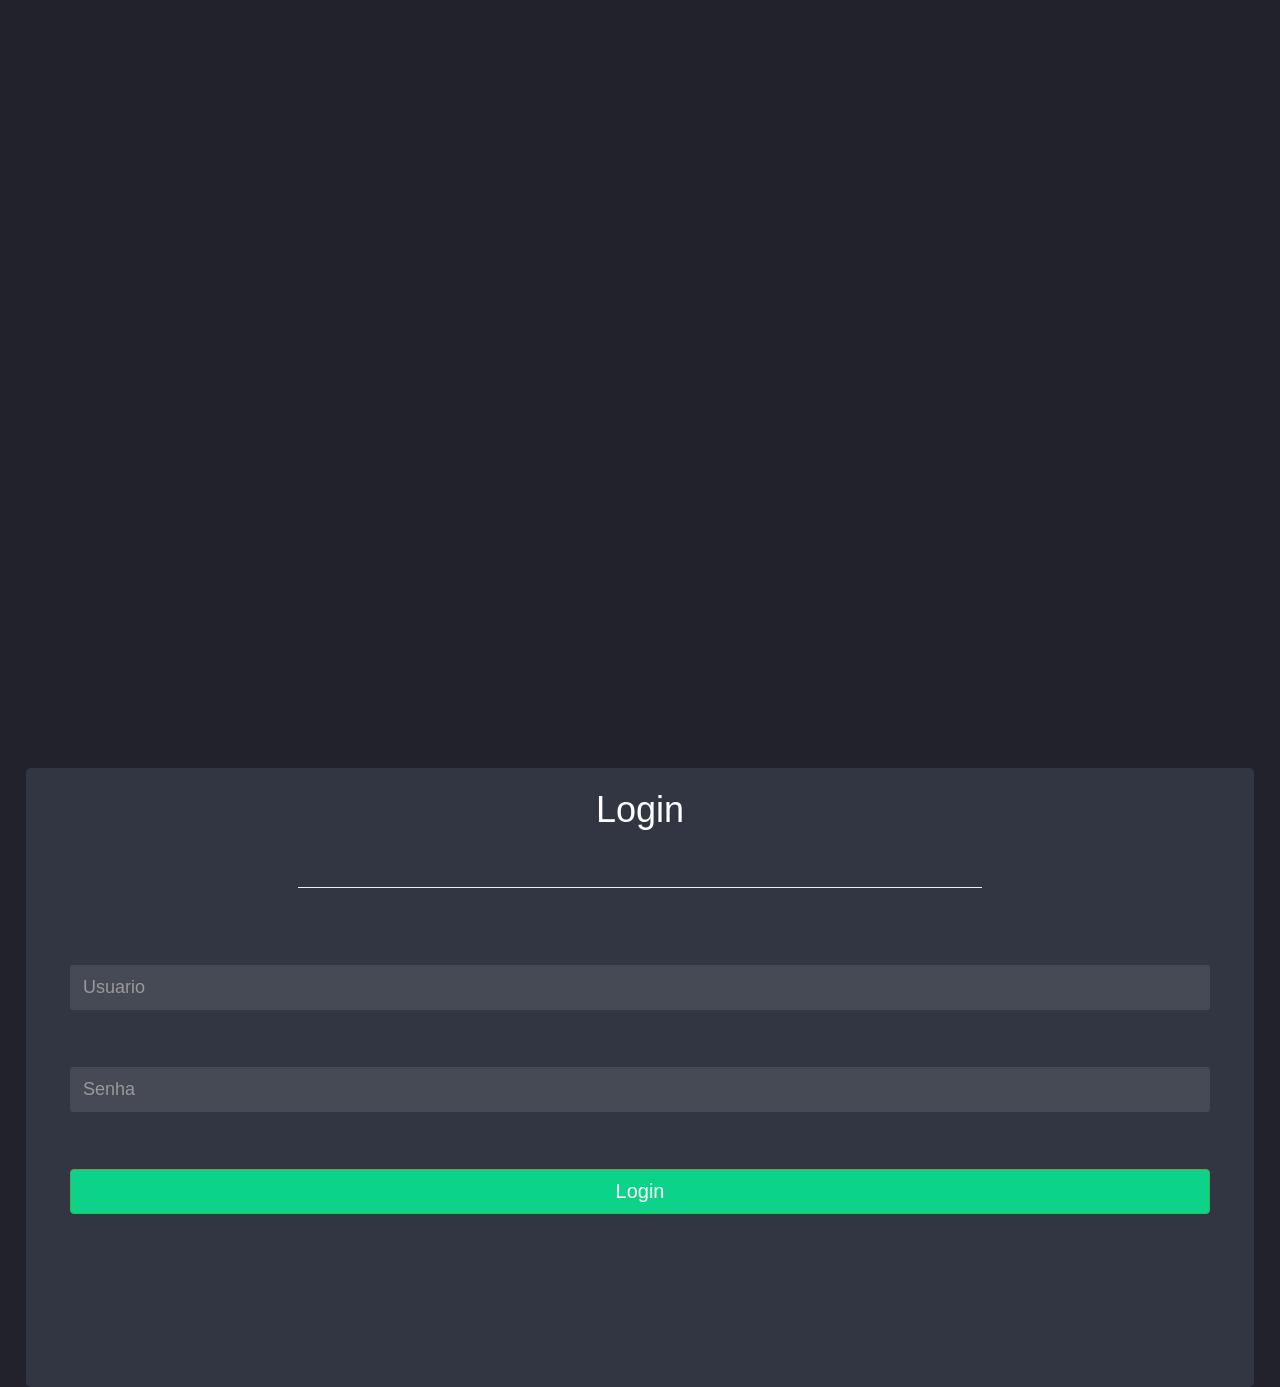
==== www/index.html @ ab99a1ce "Project's Initial Commit" ====
<!DOCTYPE HTML>
<html>
<head>
  <meta charset="utf-8">
  <meta name="viewport" content="width=device-width, initial-scale=1, maximum-scale=1, user-scalable=no">
  <meta http-equiv="Content-Security-Policy" content="default-src * data: gap: https://ssl.gstatic.com; style-src * 'unsafe-inline'; script-src * 'unsafe-inline' 'unsafe-eval'">
  <script src="components/loader.js"></script>
  <script src="lib/onsenui/js/onsenui.min.js"></script>

  <link rel="stylesheet" href="components/loader.css">
  <link rel="stylesheet" href="lib/onsenui/css/onsenui.css">
  <link rel="stylesheet" href="lib/onsenui/css/onsen-css-components.css">
  <link rel="stylesheet" href="css/style.css">

  <!--- Jquery 3.1.1--->
 <script src="components/jquery-3.3.1.min.js"></script>
 <script src="components/acoes.js"></script>

  <!--- Bootstrap 3.3.7--->
  <link rel="stylesheet" href="css/bootstrap.min.css">
  <link rel="stylesheet" href="components/loader.css">
  <link rel="stylesheet" href="css/style.css">

</head>
<body>
  
  <!-- corpo da pagina de login -->
    <nav>
      <div class="container">

        <!-- titulo da pagina -->
        <div class="row">
          <div class="col-xs-12">
            <h1>Login</h1>
            <hr>
          </div>
        </div>

      <!-- campos login e senha -->
        <div class="row">
          <div class="col-xs-12">
            <input type="text" class="form-control" placeholder="Usuario">
          </div>
        </div>
        
        <div class="row">
          <div class="col-xs-12">
            <input type="password" class="form-control" placeholder="Senha" >
          </div>
        </div>

        <!-- Botão login -->
        <div class="row">
          <div class="col-xs-12">
            <button type="button" class="btn btn-success btn-block" style="margin-bottom:15%;" id="entrar">Login</button>
          </div>
        </div>
      </div>
    </nav>
</body>
</html>
---- www/components/loader.css ----
/**
 * This is an auto-generated code by Monaca JS/CSS Components.
 * Please do not edit by hand.
 */

/*** <GENERATED> ***/
---- www/lib/onsenui/css/onsenui.css ----
/*! onsenui - v2.10.1 - 2018-06-08 */
@import url("ionicons/css/ionicons.min.css");
@import url("material-design-iconic-font/css/material-design-iconic-font.min.css");
@import url("font_awesome/css/font-awesome.min.css");


ons-page, ons-navigator,
ons-tabbar,
ons-gesture-detector {
  display: block;
  touch-action: manipulation; /* Remove click delay */
}

ons-navigator,
ons-tabbar,
ons-splitter,
ons-action-sheet,
ons-dialog,
ons-toast,
ons-alert-dialog {
  position: absolute;
  top: 0;
  left: 0;
  bottom: 0;
  right: 0;
  overflow: hidden;
  touch-action: manipulation; /* Remove click delay */
}

ons-toast {
  pointer-events: none;
}

ons-toast .toast {
  pointer-events: auto;
}

ons-tab {
  -webkit-transform: translate3d(0, 0, 0);
          transform: translate3d(0, 0, 0);
}

ons-page, ons-navigator, ons-tabbar, ons-dialog, ons-alert-dialog, ons-action-sheet, ons-toast {
  z-index: 2;
}

ons-fab, ons-speed-dial {
  z-index: 10001;
}

ons-toolbar:not([inline]), ons-bottom-toolbar {
  position: absolute;
  left: 0;
  right: 0;
  z-index: 10000;
}

ons-toolbar:not([inline]) {
  top: 0;
}

ons-bottom-toolbar {
  bottom: 0;
}

.page, .page__content,
.page--material, .page--material__content {
  background-color: transparent !important;
  background: transparent !important;
}

.page__content {
  overflow: auto;
  -webkit-overflow-scrolling: touch;
  z-index: 0;
  -ms-touch-action: pan-y;
}

.page.overflow-visible,
.page.overflow-visible .page,
.page.overflow-visible .page__content,
.page.overflow-visible ons-navigator,
.page.overflow-visible ons-splitter {
  overflow: visible;
}

.page.overflow-visible .page__content.content-swiping,
.page.overflow-visible .page__content.content-swiping .page,
.page.overflow-visible .page__content.content-swiping .page__content {
  overflow: auto;
}

.page[status-bar-fill] > .page__content {
  top: 20px;
}

.page[status-bar-fill] > .toolbar {
  padding-top: 20px;
  box-sizing: content-box;
}

.page[status-bar-fill] > .toolbar:not(.toolbar--transparent) + .page__background,
.page[status-bar-fill] > .toolbar:not(.toolbar--cover-content) + .page__background + .page__content {
  top: 64px;
}

.page[status-bar-fill] > .toolbar--material:not(.toolbar-transparent) + .page__background,
.page[status-bar-fill] > .toolbar--material:not(.toolbar--cover-content) + .page__background + .page__content {
  top: 76px;
}

.page[status-bar-fill] > .toolbar.toolbar--transparent + .page__background {
  top: 0;
}

ons-tabbar[status-bar-fill] > .tabbar--top__content {
  top: 71px;
}

ons-tabbar[status-bar-fill] > .tabbar--top {
  padding-top: 22px;
}

ons-tabbar[position="top"] .page[status-bar-fill] > .page__content {
  top: 0px;
}

.toolbar + .page__background + .page__content ons-tabbar[status-bar-fill] > .tabbar--top {
  top: 0px;
}

.toolbar + .page__background + .page__content ons-tabbar[status-bar-fill] > .tabbar--top__content {
  top: 49px;
}

.page__content > .list:not(.list--material):first-child {
  margin-top: -1px; /* Avoid double border with toolbar */
}

.page--wrapper > .page__background {
  display: none;
}

ons-action-sheet[disabled],
ons-dialog[disabled],
ons-alert-dialog[disabled],
ons-popover[disabled] {
  pointer-events: none;
  opacity: 0.75;
}

ons-list-item[disabled] {
   pointer-events: none;
}

ons-range[disabled] {
  opacity: 0.3;
  pointer-events: none;
}

ons-pull-hook {
  position: relative;
  display: block;
  margin: auto;
  text-align: center;
  z-index: 20002;
}

ons-splitter, ons-splitter-mask, ons-splitter-content, ons-splitter-side {
  display: block;
  position: absolute;
  left: 0;
  right: 0;
  top: 0;
  bottom: 0;
  box-sizing: border-box;
  z-index: 0;
}

ons-splitter-mask {
  z-index: 4;
  background-color: rgba(0, 0, 0, 0.1);
  display: none;
  opacity: 0;
}

ons-splitter-content {
  z-index: 2;
}

ons-splitter-side {
  right: auto;
  z-index: 2;
}

ons-splitter-side[side="right"] {
  right: 0;
  left: auto;
}

ons-splitter-side[mode="collapse"] {
  z-index: 5;
  left: auto;
  right: 100%;
}

ons-splitter-side[side="right"][mode="collapse"] {
  right: auto;
  left: 100%;
}

ons-splitter-side[mode="split"] {
  z-index: 3;
}

ons-toolbar-button > ons-icon[icon*="ion-"] {
  font-size: 26px;
}

ons-range, ons-select {
  display: inline-block;
}

ons-range > input {
  min-width: 50px;
  width: 100%;
}

ons-select > select {
  width: 100%;
}

ons-carousel[disabled] {
  pointer-events: none;
  opacity: 0.75;
}

ons-carousel[fullscreen] {
  height: 100%;
}

.ons-status-bar-mock {
  position: absolute;
  width: 100%;
  height: 20px;
  padding: 0 16px 0 6px;
  box-sizing: border-box;
  z-index: 30000;
  display: -webkit-flex;
  display: flex;
  -webkit-justify-content: space-between;
          justify-content: space-between;
  font-size: 12px;
  line-height: 20px;
  font-family: Arial, Helvetica;
}

.ons-status-bar-mock i {
  padding: 0 2px;
}

.ons-status-bar-mock.android {
  color: white;
  background-color: #222;
  font-family: Roboto, Arial, Helvetica;
}

.ons-status-bar-mock.android ~ * {
  top: 20px;
  bottom: 0;
  position: inherit;
  width: 100%;
}

.ons-ios-scroll-fix .page:not(.page--wrapper)[shown] > .page__content {
  overflow-y: hidden;
}
.ons-ios-scroll-fix ons-splitter-side > .page:not(.page--wrapper)[shown] > .page__content {
  overflow-y: auto;
}

ons-row {
  display: -webkit-box;
  display: -webkit-flex;
  display: -moz-box;
  display: -moz-flex;
  display: -ms-flexbox;
  display: flex;
  -webkit-flex-wrap: wrap;
          flex-wrap: wrap;
  width: 100%;
  box-sizing: border-box;
}

ons-row[vertical-align="top"], ons-row[align="top"] {
  -webkit-box-align: start;
  box-align: start;
  -ms-flex-align: start;
  -webkit-align-items: flex-start;
  -moz-align-items: flex-start;
  align-items: flex-start;
}

ons-row[vertical-align="bottom"], ons-row[align="bottom"] {
  -webkit-box-align: end;
  box-align: end;
  -ms-flex-align: end;
  -webkit-align-items: flex-end;
  -moz-align-items: flex-end;
  align-items: flex-end;
}

ons-row[vertical-align="center"], ons-row[align="center"] {
  -webkit-box-align: center;
  box-align: center;
  -ms-flex-align: center;
  -webkit-align-items: center;
  -moz-align-items: center;
  align-items: center;
  text-align: inherit;
}

ons-row + ons-row {
  padding-top: 0;
}

ons-col {
  -webkit-box-flex: 1;
  -webkit-flex: 1;
  -moz-box-flex: 1;
  -moz-flex: 1;
  -ms-flex: 1;
  flex: 1;
  display: block;
  width: 100%;
  box-sizing: border-box;
}

ons-col[vertical-align="top"], ons-col[align="top"] {
  -webkit-align-self: flex-start;
  -moz-align-self: flex-start;
  -ms-flex-item-align: start;
  align-self: flex-start;
}

ons-col[vertical-align="bottom"], ons-col[align="bottom"] {
  -webkit-align-self: flex-end;
  -moz-align-self: flex-end;
  -ms-flex-item-align: end;
  align-self: flex-end; }

ons-col[vertical-align="center"], ons-col[align="center"] {
  -webkit-align-self: center;
  -moz-align-self: center;
  -ms-flex-item-align: center;
  text-align: inherit;
}


/*
Copyright 2013-2015 ASIAL CORPORATION

Licensed under the Apache License, Version 2.0 (the "License");
you may not use this file except in compliance with the License.
You may obtain a copy of the License at

   http://www.apache.org/licenses/LICENSE-2.0

Unless required by applicable law or agreed to in writing, software
distributed under the License is distributed on an "AS IS" BASIS,
WITHOUT WARRANTIES OR CONDITIONS OF ANY KIND, either express or implied.
See the License for the specific language governing permissions and
limitations under the License.

 */

.ons-icon {
  display: inline-block;
  line-height: inherit;
  font-style: normal;
  font-weight: normal;
  font-size: inherit;
  text-rendering: auto;
  -webkit-font-smoothing: antialiased;
  -moz-osx-font-smoothing: grayscale;
}

.segment__button .ons-icon {
  line-height: initial;
}

:not(ons-toolbar-button):not(ons-action-sheet-button):not(.segment__button) > .ons-icon--ion {
  line-height: 0.75em;
  vertical-align: -25%;
}

.ons-icon[spin] {
  -webkit-animation: ons-icon-spin 2s infinite linear;
  -moz-animation: ons-icon-spin 2s infinite linear;
  animation: ons-icon-spin 2s infinite linear;
}

@-moz-keyframes ons-icon-spin {
  0% {
    -moz-transform: rotate(0deg);
  }
  100% {
    -moz-transform: rotate(359deg);
  }
}

@-webkit-keyframes ons-icon-spin {
  0% {
    -webkit-transform: rotate(0deg);
  }
  100% {
    -webkit-transform: rotate(359deg);
  }
}

@keyframes ons-icon-spin {
  0% {
    -webkit-transform: rotate(0deg);
    transform: rotate(0deg);
  }
  100% {
    -webkit-transform: rotate(359deg);
    transform: rotate(359deg);
  }
}

.ons-icon[rotate="90"] {
  -webkit-transform: rotate(90deg);
  -moz-transform: rotate(90deg);
  transform: rotate(90deg);
}

.ons-icon[rotate="180"] {
  -webkit-transform: rotate(180deg);
  -moz-transform: rotate(180deg);
  transform: rotate(180deg);
}

.ons-icon[rotate="270"] {
  -webkit-transform: rotate(270deg);
  -moz-transform: rotate(270deg);
  transform: rotate(270deg);
}

.ons-icon[fixed-width] {
  width: 1.28571429em;
  text-align: center;
}

.ons-icon--lg {
  font-size: 1.33333333em;
  line-height: 0.75em;
  vertical-align: -15%;
}

.ons-icon--2x {
  font-size: 2em;
}

.ons-icon--3x {
  font-size: 3em;
}

.ons-icon--4x {
  font-size: 4em;
}

.ons-icon--5x {
  font-size: 5em;
}

ons-input, ons-radio, ons-checkbox, ons-search-input {
  display: inline-block;
  position: relative;
}

ons-input .text-input,
ons-search-input .search-input {
  width: 100%;
  display: inline-block;
}

ons-input .text-input__label:not(.text-input--material__label) {
  display: none;
}

ons-input:not([float]) .text-input--material__label--active {
  display: none;
}

ons-input[disabled],
ons-radio[disabled],
ons-checkbox[disabled],
ons-segment[disabled],
ons-search-input[disabled] {
  opacity: 0.5;
  pointer-events: none;
}

ons-input input.text-input--material::-webkit-input-placeholder {
  color: transparent;
}

ons-input input.text-input--material::-moz-placeholder {
  color: transparent;
}

ons-input input.text-input--material:-ms-input-placeholder {
  color: transparent;
}

/* Suppress safe area support for pages in splitter sides */
@media (orientation: landscape) {
  html[onsflag-iphonex-landscape] ons-splitter-side[side="left"] .page__content {
    padding-right: 0;
  }
  html[onsflag-iphonex-landscape] ons-splitter-side[side="right"] .page__content {
    padding-left: 0;
  }
}
/* Support the situation that a progress bar is located just below a toolbar */
@media (orientation: landscape) {
  html[onsflag-iphonex-landscape] .page__content > ons-progress-bar > .progress-bar {
    margin-left: -44px;
    margin-right: -44px;
    width: calc(100% + 88px);
  }
}
/* Lists in .page__content in splitter-sides */
@media (orientation: landscape) {
  /* Suppress left safe area support for pages in right splitter sides */
  html[onsflag-iphonex-landscape] ons-splitter-side[side="right"] .page__content > .list:not(.list--inset) {
    margin-left: 0;
  }
  html[onsflag-iphonex-landscape] ons-splitter-side[side="right"] .page__content > .list:not(.list--inset) > .list-header {
    padding-left: 15px;
  }
  html[onsflag-iphonex-landscape] ons-splitter-side[side="right"] .page__content > .list:not(.list--inset) > .list-item {
    padding-left: 14px;
  }

  /* Suppress right safe area support for pages in left splitter sides */
  html[onsflag-iphonex-landscape] ons-splitter-side[side="left"] .page__content > .list:not(.list--inset) {
    margin-right: 0;
  }
  html[onsflag-iphonex-landscape] ons-splitter-side[side="left"] .page__content > .list:not(.list--inset) > .list-item--chevron:before {
    right: 16px;
  }
  html[onsflag-iphonex-landscape] ons-splitter-side[side="left"] .page__content > .list:not(.list--inset) > .list-item > .list-item__center:last-child {
    padding-right: 6px;
  }
  html[onsflag-iphonex-landscape] ons-splitter-side[side="left"] .page__content > .list:not(.list--inset) > .list-item > .list-item__right {
    padding-right: 12px;
  }
  html[onsflag-iphonex-landscape] ons-splitter-side[side="left"] .page__content > .list:not(.list--inset) > .list-item > .list-item--chevron__right {
    padding-right: 30px;
  }
}

/*
Copyright 2013-2015 ASIAL CORPORATION

Licensed under the Apache License, Version 2.0 (the "License");
you may not use this file except in compliance with the License.
You may obtain a copy of the License at

   http://www.apache.org/licenses/LICENSE-2.0

Unless required by applicable law or agreed to in writing, software
distributed under the License is distributed on an "AS IS" BASIS,
WITHOUT WARRANTIES OR CONDITIONS OF ANY KIND, either express or implied.
See the License for the specific language governing permissions and
limitations under the License.

 */

ons-progress-bar {
  display: block;
}

ons-progress-circular {
  display: inline-block;
  width: 32px;
  height: 32px;
}

ons-progress-circular > svg.progress-circular {
  width: 100%;
  height: 100%;
}

/*
Copyright 2013-2015 ASIAL CORPORATION

Licensed under the Apache License, Version 2.0 (the "License");
you may not use this file except in compliance with the License.
You may obtain a copy of the License at

   http://www.apache.org/licenses/LICENSE-2.0

Unless required by applicable law or agreed to in writing, software
distributed under the License is distributed on an "AS IS" BASIS,
WITHOUT WARRANTIES OR CONDITIONS OF ANY KIND, either express or implied.
See the License for the specific language governing permissions and
limitations under the License.

 */
.ripple {
  display: block;
  position: absolute;
  overflow: hidden;
  top: 0;
  left: 0;
  right: 0;
  bottom: 0;
  pointer-events: none;
}

.ripple__background {
  background: rgba(255, 255, 255, 0.2);
  position: absolute;
  top: 0;
  left: 0;
  right: 0;
  bottom: 0;
  opacity: 0;
  pointer-events: none;
}

.ripple__wave {
  background: rgba(255, 255, 255, 0.2);
  width: 0;
  height: 0;
  border-radius: 50%;
  position: absolute;
  top: 0;
  left: 0;
  z-index: 0;
  pointer-events: none;
}

/* FIXME */
ons-list-item .ripple__wave,
ons-list-item .ripple__background,
.button--material--flat .ripple__wave,
.button--material--flat .ripple__background {
  background: rgba(189, 189, 189, 0.3);
}

.ripple--light-gray__wave,
.ripple--light-gray__background {
  background: rgba(189, 189, 189, 0.3);
}


/*
Copyright 2013-2015 ASIAL CORPORATION

Licensed under the Apache License, Version 2.0 (the "License");
you may not use this file except in compliance with the License.
You may obtain a copy of the License at

   http://www.apache.org/licenses/LICENSE-2.0

Unless required by applicable law or agreed to in writing, software
distributed under the License is distributed on an "AS IS" BASIS,
WITHOUT WARRANTIES OR CONDITIONS OF ANY KIND, either express or implied.
See the License for the specific language governing permissions and
limitations under the License.

 */

.ons-swiper {
  overflow: hidden;
  display: block;
  box-sizing: border-box;
}

.ons-swiper-target {
  display: -webkit-flex;
  display: flex;
  height: 100%;
  z-index: 1;
  -webkit-flex-direction: row;
          flex-direction: row;
}

.ons-swiper-target--vertical {
  -webkit-flex-direction: column;
          flex-direction: column;
}

.ons-swiper-target > * {
  height: inherit;
  -webkit-flex-shrink: 0;
          flex-shrink: 0;
  box-sizing: border-box;
  width: 100%;
  position: relative !important;
}

.ons-swiper-target.active:not(.swiping) > .page:not([shown]) {
  visibility: hidden;
}

.ons-swiper-tabbar .tabbar--material__button:after {
  display: none;
}

.ons-swiper-blocker {
  display: block;
  position: absolute;
  top: 0;
  bottom: 0;
  left: 0;
  right: 0;
  pointer-events: none
}
---- www/css/style.css ----
body{
  background-color: rgb(33, 34, 44);
}

nav{
  background-color: rgb(50, 54,66);
  margin-top:60%;
  margin-bottom:50%;
  border: 2px solid transparent;
  border-radius:5px;
  margin-left: 2%;
  margin-right:2%;
}

.form-control{
  margin-top:5%;
  height:45px ;
  border:1px solid transparent;
  border-radius:3px;
  background-color: rgb(70, 74, 85);
  font-family: Arial, Helvetica, sans-serif;
  font-size:18px;
  color: white;

}

.form-control:hover{
  border:2px solid rgb(85, 86, 92);
}

.btn{
  margin-top: 5%;
  height:45px ;
  font-family: Arial, Helvetica, sans-serif;
  font-size: 20px;
}

#entrar{
  background-color: rgb(11, 211, 138);
}

h1{
  color: white;
  margin-bottom: 5%;
  text-align: center;
}

hr{
  width: 60%;
}
---- www/components/loader.css ----
/**
 * This is an auto-generated code by Monaca JS/CSS Components.
 * Please do not edit by hand.
 */

/*** <GENERATED> ***/
---- www/css/style.css ----
body{
  background-color: rgb(33, 34, 44);
}

nav{
  background-color: rgb(50, 54,66);
  margin-top:60%;
  margin-bottom:50%;
  border: 2px solid transparent;
  border-radius:5px;
  margin-left: 2%;
  margin-right:2%;
}

.form-control{
  margin-top:5%;
  height:45px ;
  border:1px solid transparent;
  border-radius:3px;
  background-color: rgb(70, 74, 85);
  font-family: Arial, Helvetica, sans-serif;
  font-size:18px;
  color: white;

}

.form-control:hover{
  border:2px solid rgb(85, 86, 92);
}

.btn{
  margin-top: 5%;
  height:45px ;
  font-family: Arial, Helvetica, sans-serif;
  font-size: 20px;
}

#entrar{
  background-color: rgb(11, 211, 138);
}

h1{
  color: white;
  margin-bottom: 5%;
  text-align: center;
}

hr{
  width: 60%;
}
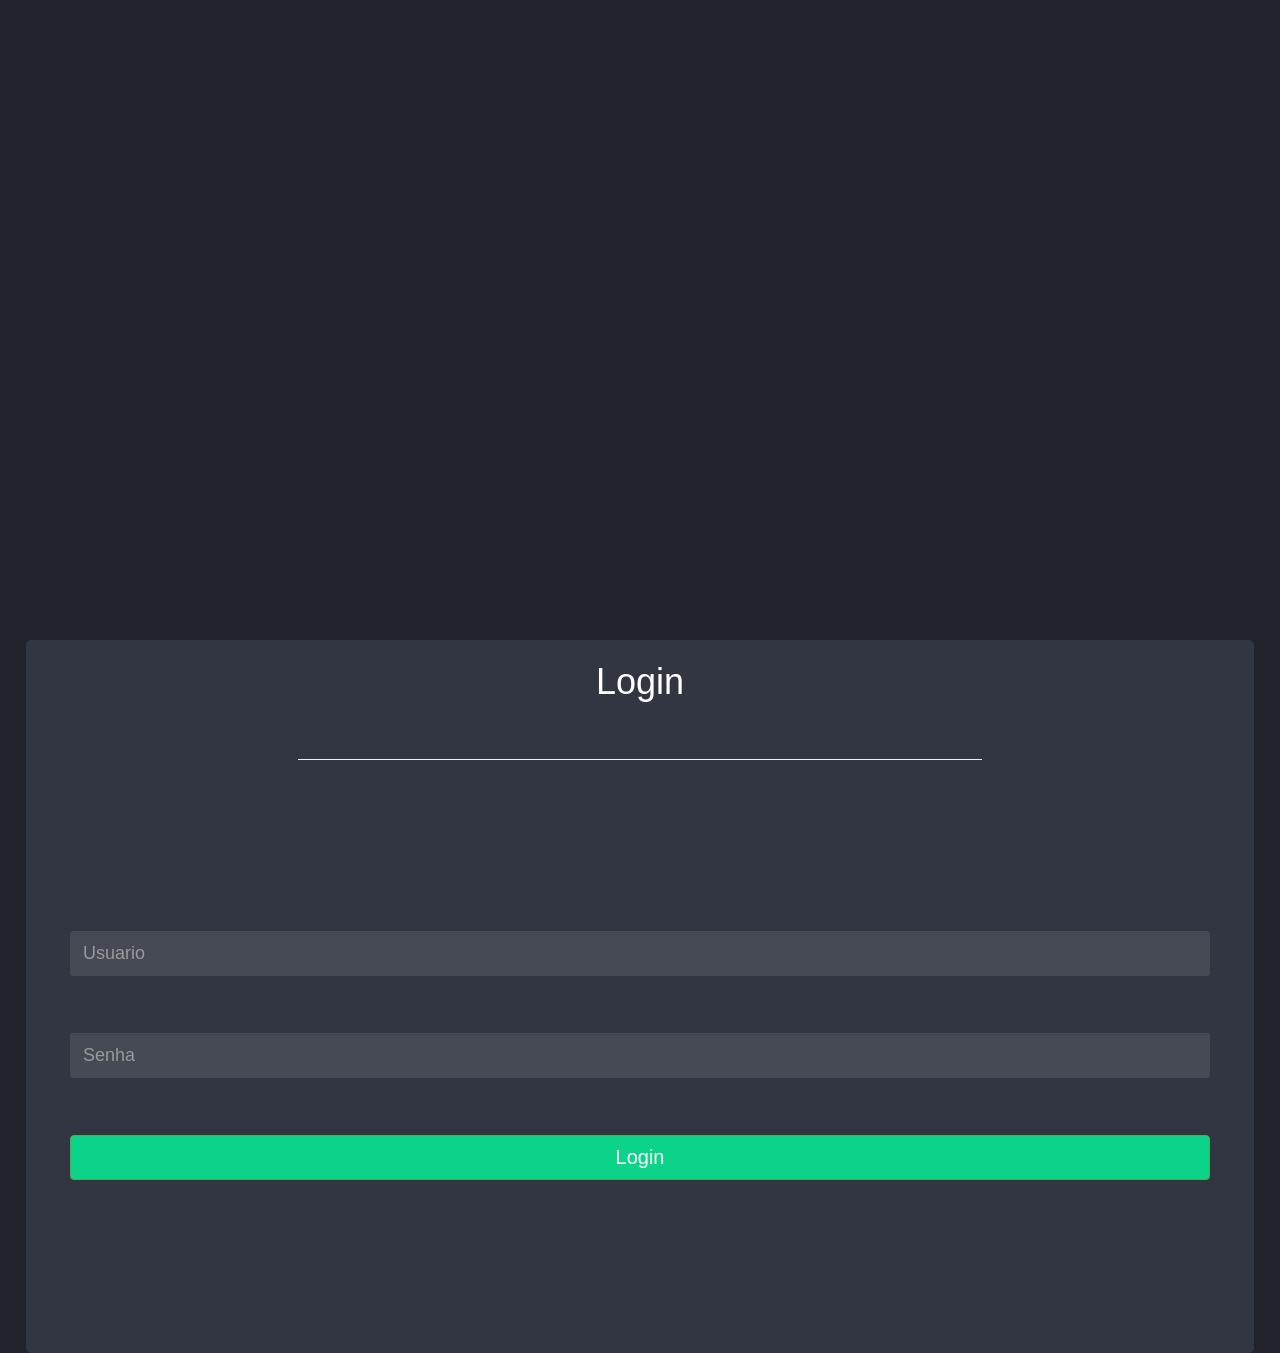
==== commit 81551416: "Tela de cadastro atualizada" ====
--- a/www/index.html
+++ b/www/index.html
@@ -20,6 +20,9 @@
   <link rel="stylesheet" href="css/bootstrap.min.css">
   <link rel="stylesheet" href="components/loader.css">
   <link rel="stylesheet" href="css/style.css">
+  <link rel="stylesheet" href="https://use.fontawesome.com/releases/v5.8.1/css/all.css" integrity="sha384-50oBUHEmvpQ+1lW4y57PTFmhCaXp0ML5d60M1M7uH2+nqUivzIebhndOJK28anvf" crossorigin="anonymous">
+
+
 
 </head>
 <body>
@@ -39,7 +42,8 @@
       <!-- campos login e senha -->
         <div class="row">
           <div class="col-xs-12">
-            <input type="text" class="form-control" placeholder="Usuario">
+              <input type="text" class="form-control" placeholder="Usuario">
+            </ion-icon>
           </div>
         </div>
         
@@ -52,9 +56,9 @@
         <!-- Botão login -->
         <div class="row">
           <div class="col-xs-12">
-            <button type="button" class="btn btn-success btn-block" style="margin-bottom:15%;" id="entrar">Login</button>
+           <a href="cadastro.html"> <button type="button" class="btn btn-success btn-block" style="margin-bottom:15%;" id="entrar">Login</button></a>
           </div>
-        </div>
+        </div> 
       </div>
     </nav>
 </body>
--- a/www/css/style.css
+++ b/www/css/style.css
@@ -5,7 +5,7 @@
 
 nav{
   background-color: rgb(50, 54,66);
-  margin-top:60%;
+  margin-top:50%;
   margin-bottom:50%;
   border: 2px solid transparent;
   border-radius:5px;
@@ -48,4 +48,39 @@
 
 hr{
   width: 60%;
+  margin-bottom: 10%;
+}
+
+#botoes{
+  margin-top: 5%;
+  width:100% ;
+  height:80px ;
+  font-family: Arial, Helvetica, sans-serif;
+  font-size: 20px;
+  border:1px solid black;
+  border-radius:5px;
+  background-color: black;
+  margin-bottom: 40%;
+}
+
+#botoes:hover{
+  background-color: white;
+  color:black;
+}
+
+p{
+  color: white;
+  font-family: Arial, Helvetica, sans-serif;
+  font-size: 20px;
+  }
+
+#btnCadastrar{
+  margin-top: 5%;
+  background-color: rgb(11, 211, 138);
+}
+
+img{
+  width: 80%;
+  
+
 }
--- a/www/css/style.css
+++ b/www/css/style.css
@@ -5,7 +5,7 @@
 
 nav{
   background-color: rgb(50, 54,66);
-  margin-top:60%;
+  margin-top:50%;
   margin-bottom:50%;
   border: 2px solid transparent;
   border-radius:5px;
@@ -48,4 +48,39 @@
 
 hr{
   width: 60%;
+  margin-bottom: 10%;
+}
+
+#botoes{
+  margin-top: 5%;
+  width:100% ;
+  height:80px ;
+  font-family: Arial, Helvetica, sans-serif;
+  font-size: 20px;
+  border:1px solid black;
+  border-radius:5px;
+  background-color: black;
+  margin-bottom: 40%;
+}
+
+#botoes:hover{
+  background-color: white;
+  color:black;
+}
+
+p{
+  color: white;
+  font-family: Arial, Helvetica, sans-serif;
+  font-size: 20px;
+  }
+
+#btnCadastrar{
+  margin-top: 5%;
+  background-color: rgb(11, 211, 138);
+}
+
+img{
+  width: 80%;
+  
+
 }
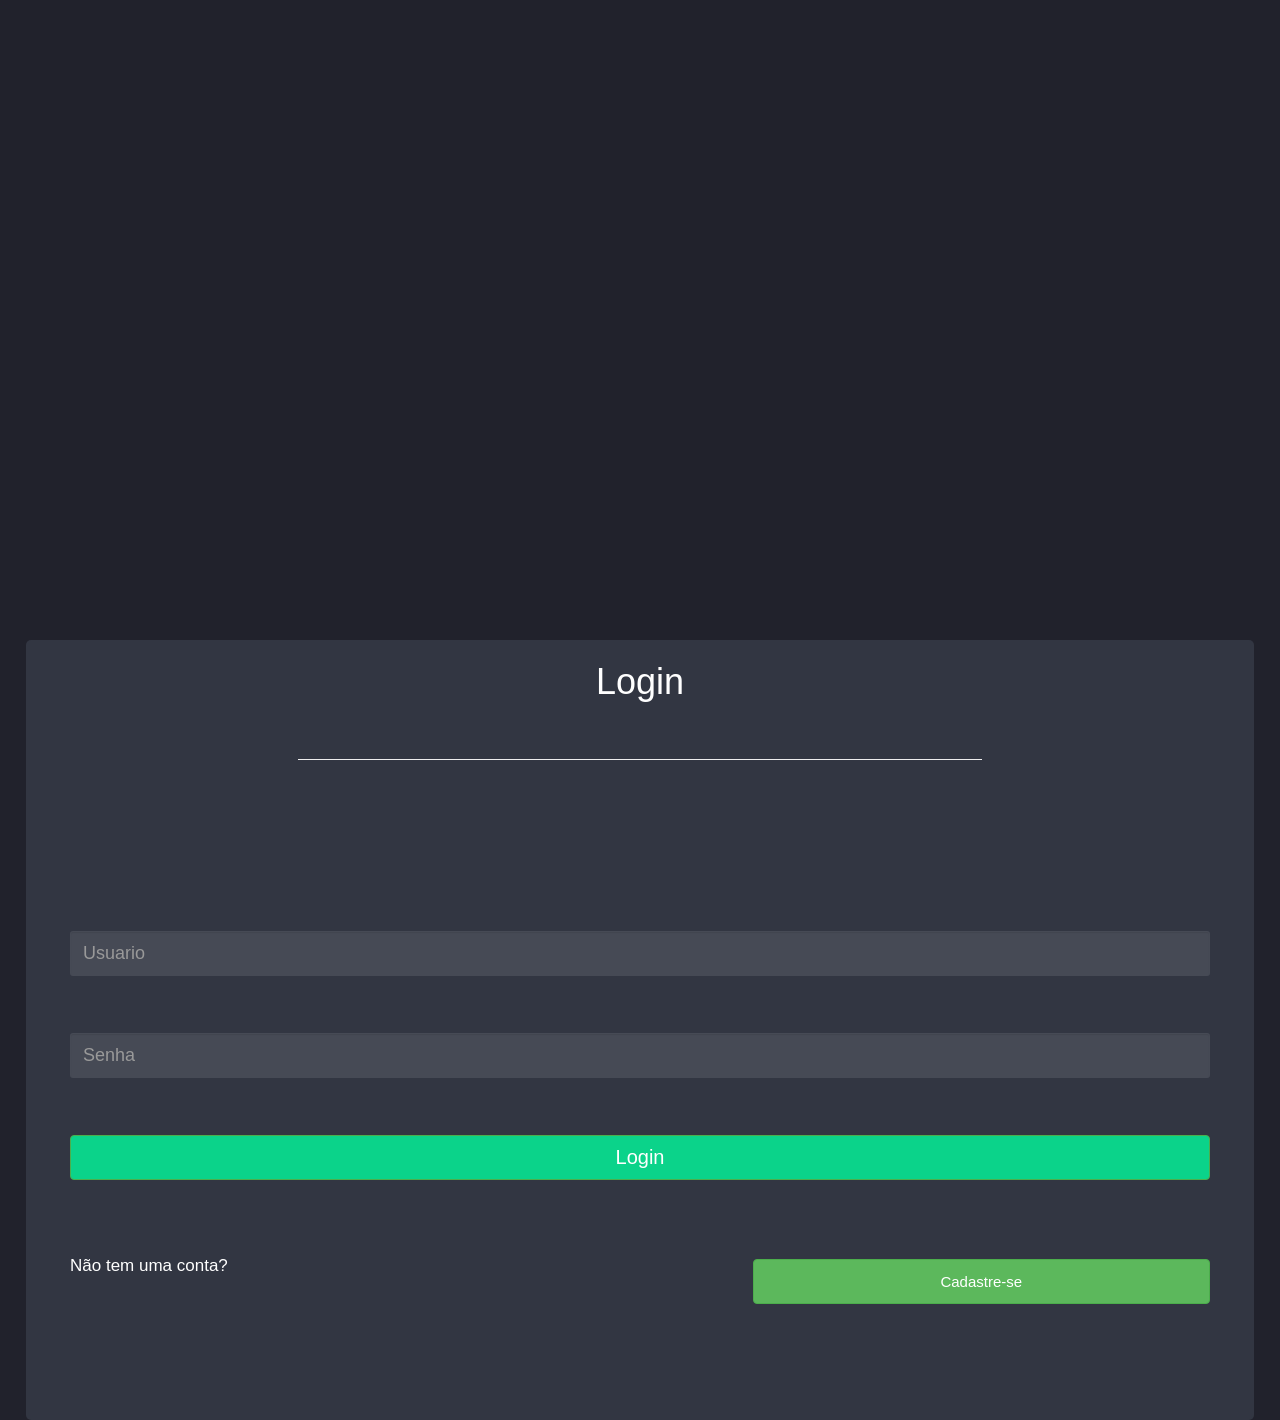
==== commit 0db8b643: "foi criado um section para cadastro de usuarios" ====
--- a/www/index.html
+++ b/www/index.html
@@ -14,7 +14,7 @@
 
   <!--- Jquery 3.1.1--->
  <script src="components/jquery-3.3.1.min.js"></script>
- <script src="components/acoes.js"></script>
+ <script src="components/conexa.js"></script>
 
   <!--- Bootstrap 3.3.7--->
   <link rel="stylesheet" href="css/bootstrap.min.css">
@@ -56,9 +56,23 @@
         <!-- Botão login -->
         <div class="row">
           <div class="col-xs-12">
-           <a href="cadastro.html"> <button type="button" class="btn btn-success btn-block" style="margin-bottom:15%;" id="entrar">Login</button></a>
+           <a href="cadastro.html"> <button type="button" class="btn btn-success btn-block" id="entrar" style="margin-bottom:5%;">Login</button></a>
           </div>
-        </div> 
+        </div>
+
+        <!-- Botão Cadastre-se -->
+        <section>
+        <div class="row">
+
+          <div class="col-xs-7">
+            <h2 id="legenda">Não tem uma conta?</h2>
+          </div>
+
+          <div class="col-xs-5">
+           <a href="cadastroPerfil.html"> <button type="button" class="btn btn-success btn-block"  id="cadastro">Cadastre-se</button></a>
+          </div>
+        </div>
+        </section>
       </div>
     </nav>
 </body>
--- a/www/css/style.css
+++ b/www/css/style.css
@@ -83,4 +83,20 @@
   width: 80%;
   
 
+}
+
+h2{
+  font-family: Arial, Helvetica, sans-serif;
+  font-size: 17px;
+  color:white;
+}
+
+#cadastro{
+  font-family: Arial, Helvetica, sans-serif;
+  font-size: 15px;
+
+}
+
+section{
+  margin-bottom: 10%;
 }
--- a/www/css/style.css
+++ b/www/css/style.css
@@ -83,4 +83,20 @@
   width: 80%;
   
 
+}
+
+h2{
+  font-family: Arial, Helvetica, sans-serif;
+  font-size: 17px;
+  color:white;
+}
+
+#cadastro{
+  font-family: Arial, Helvetica, sans-serif;
+  font-size: 15px;
+
+}
+
+section{
+  margin-bottom: 10%;
 }
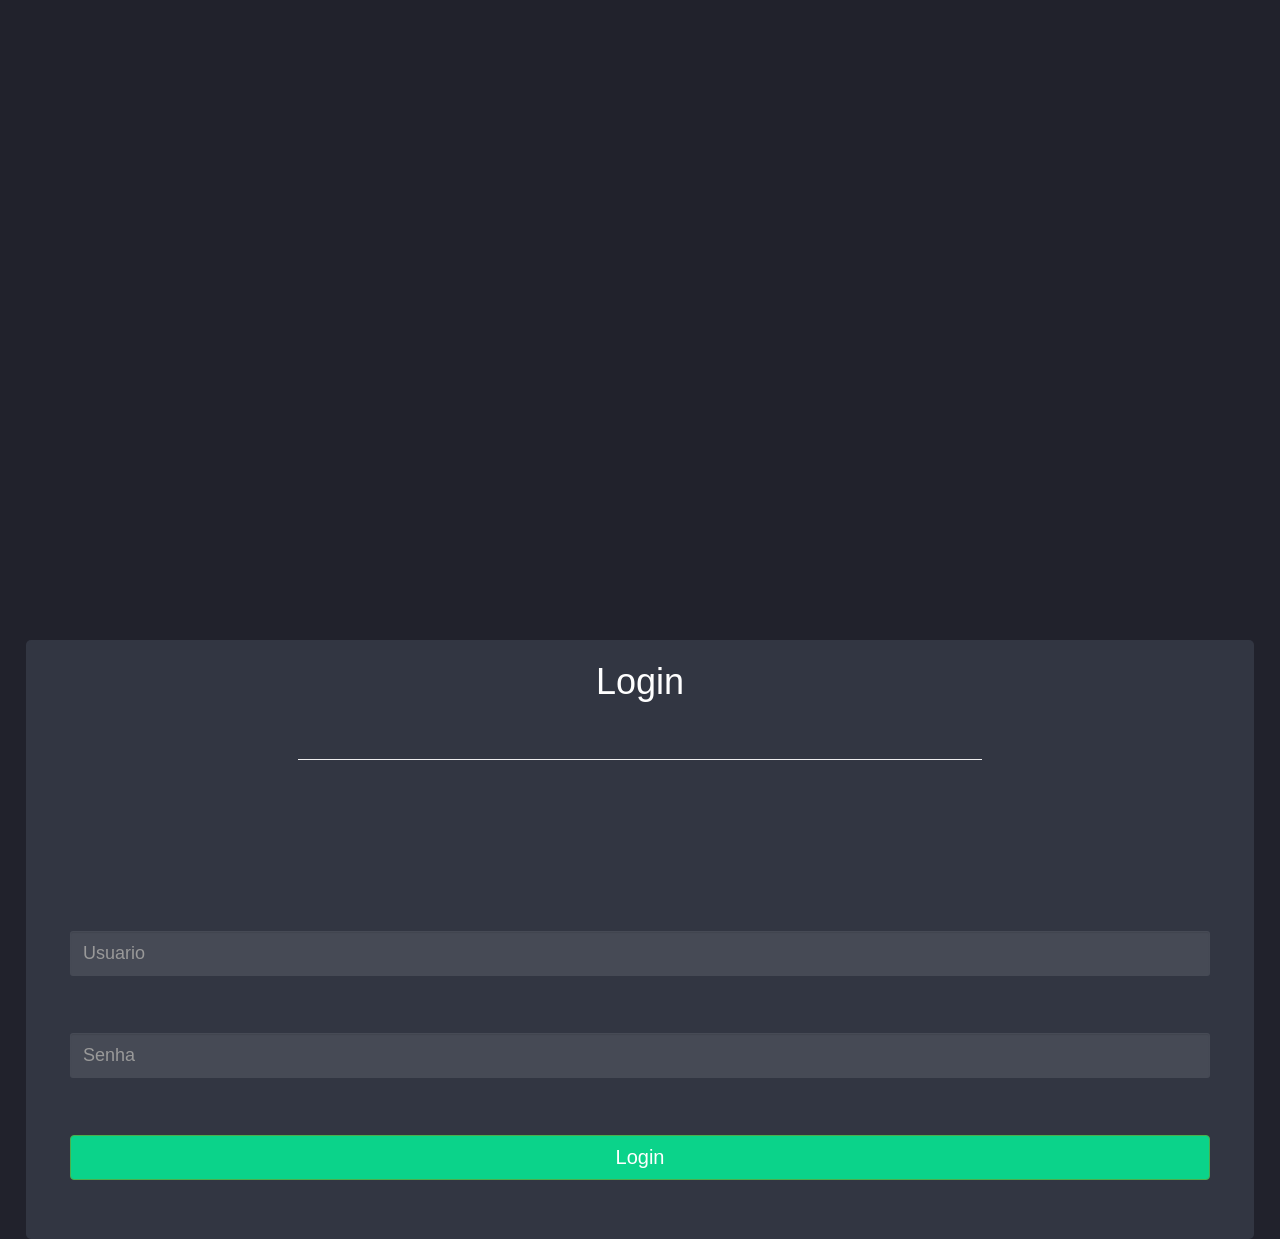
==== commit c5e70de2: "Apenas algumas atualizações na conexão entre o app e o webservices" ====
--- a/www/index.html
+++ b/www/index.html
@@ -42,14 +42,14 @@
       <!-- campos login e senha -->
         <div class="row">
           <div class="col-xs-12">
-              <input type="text" class="form-control" placeholder="Usuario">
+              <input type="text" class="form-control" placeholder="Usuario" id="usuario">
             </ion-icon>
           </div>
         </div>
         
         <div class="row">
           <div class="col-xs-12">
-            <input type="password" class="form-control" placeholder="Senha" >
+            <input type="password" class="form-control" placeholder="Senha" id="senha">
           </div>
         </div>
 
@@ -60,7 +60,7 @@
           </div>
         </div>
 
-        <!-- Botão Cadastre-se -->
+         <!-- Botão Cadastre-se 
         <section>
         <div class="row">
 
@@ -72,7 +72,7 @@
            <a href="cadastroPerfil.html"> <button type="button" class="btn btn-success btn-block"  id="cadastro">Cadastre-se</button></a>
           </div>
         </div>
-        </section>
+        </section> -->
       </div>
     </nav>
 </body>
